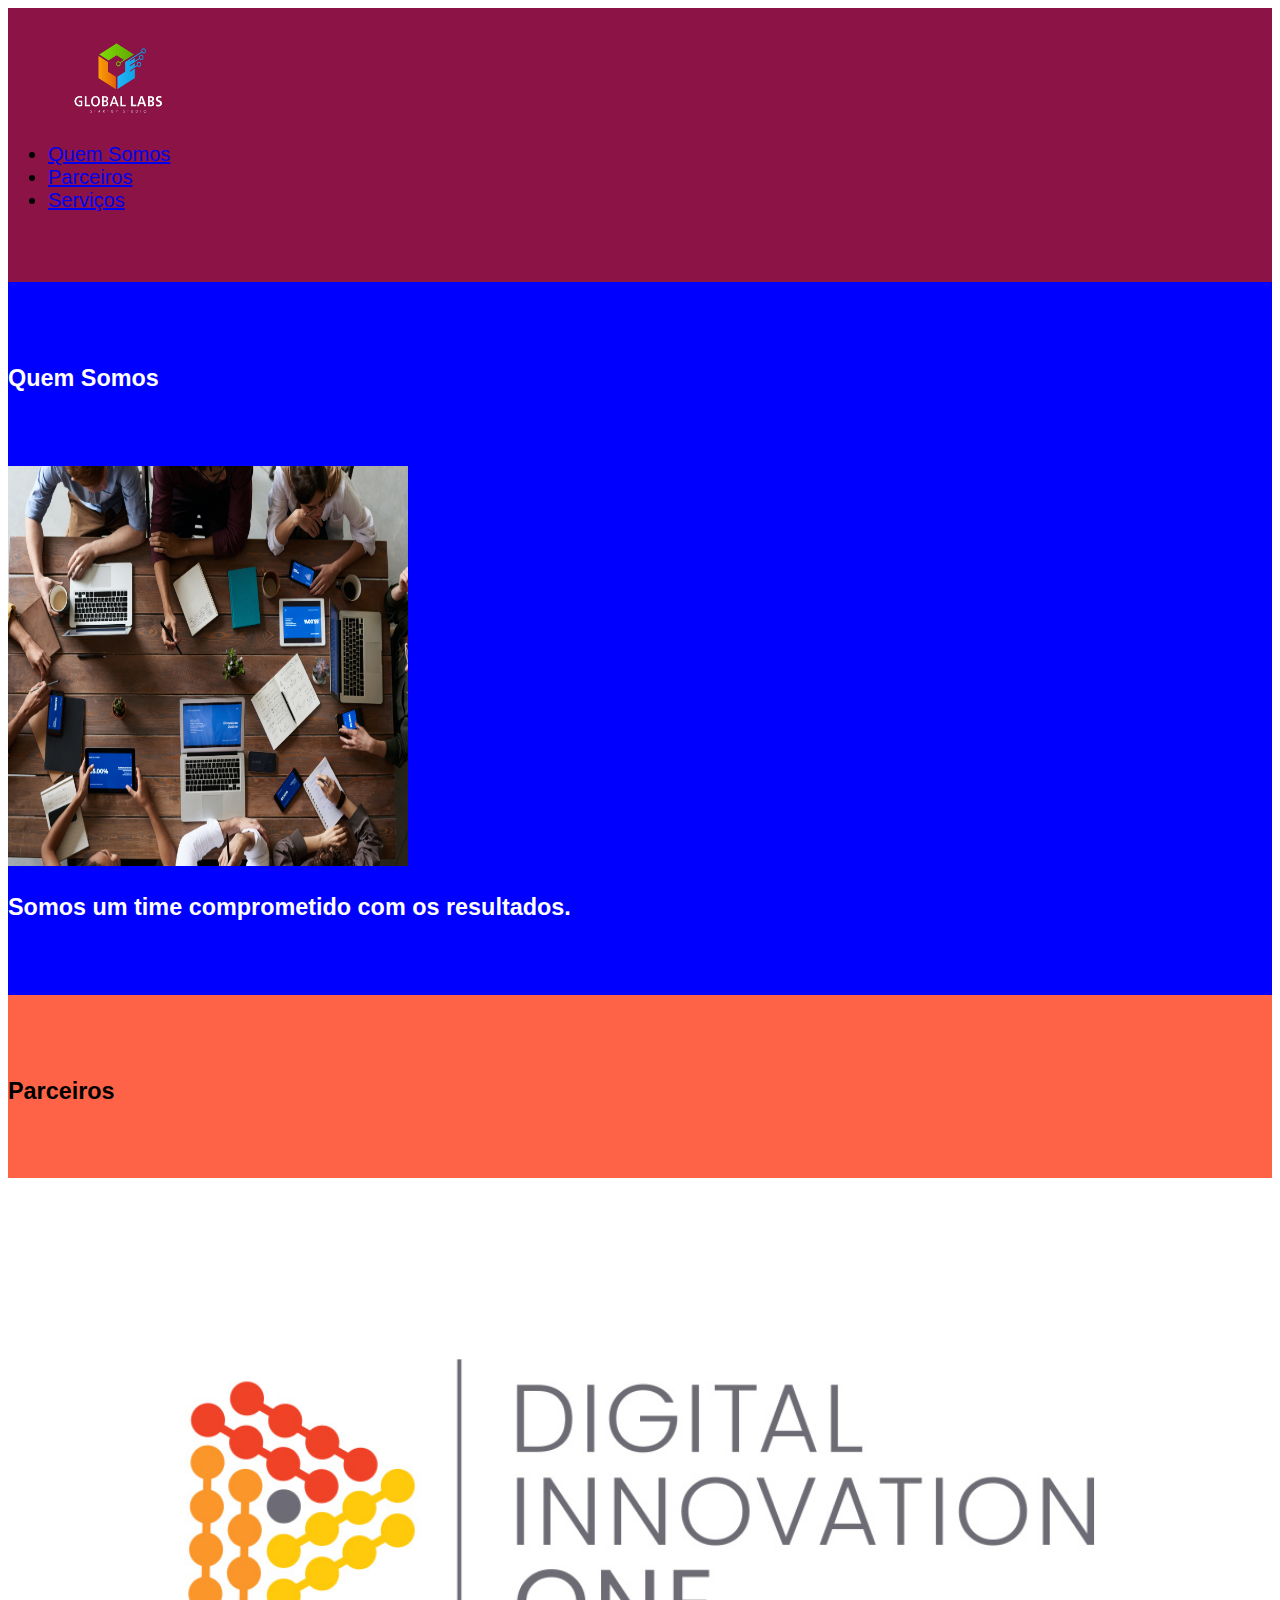
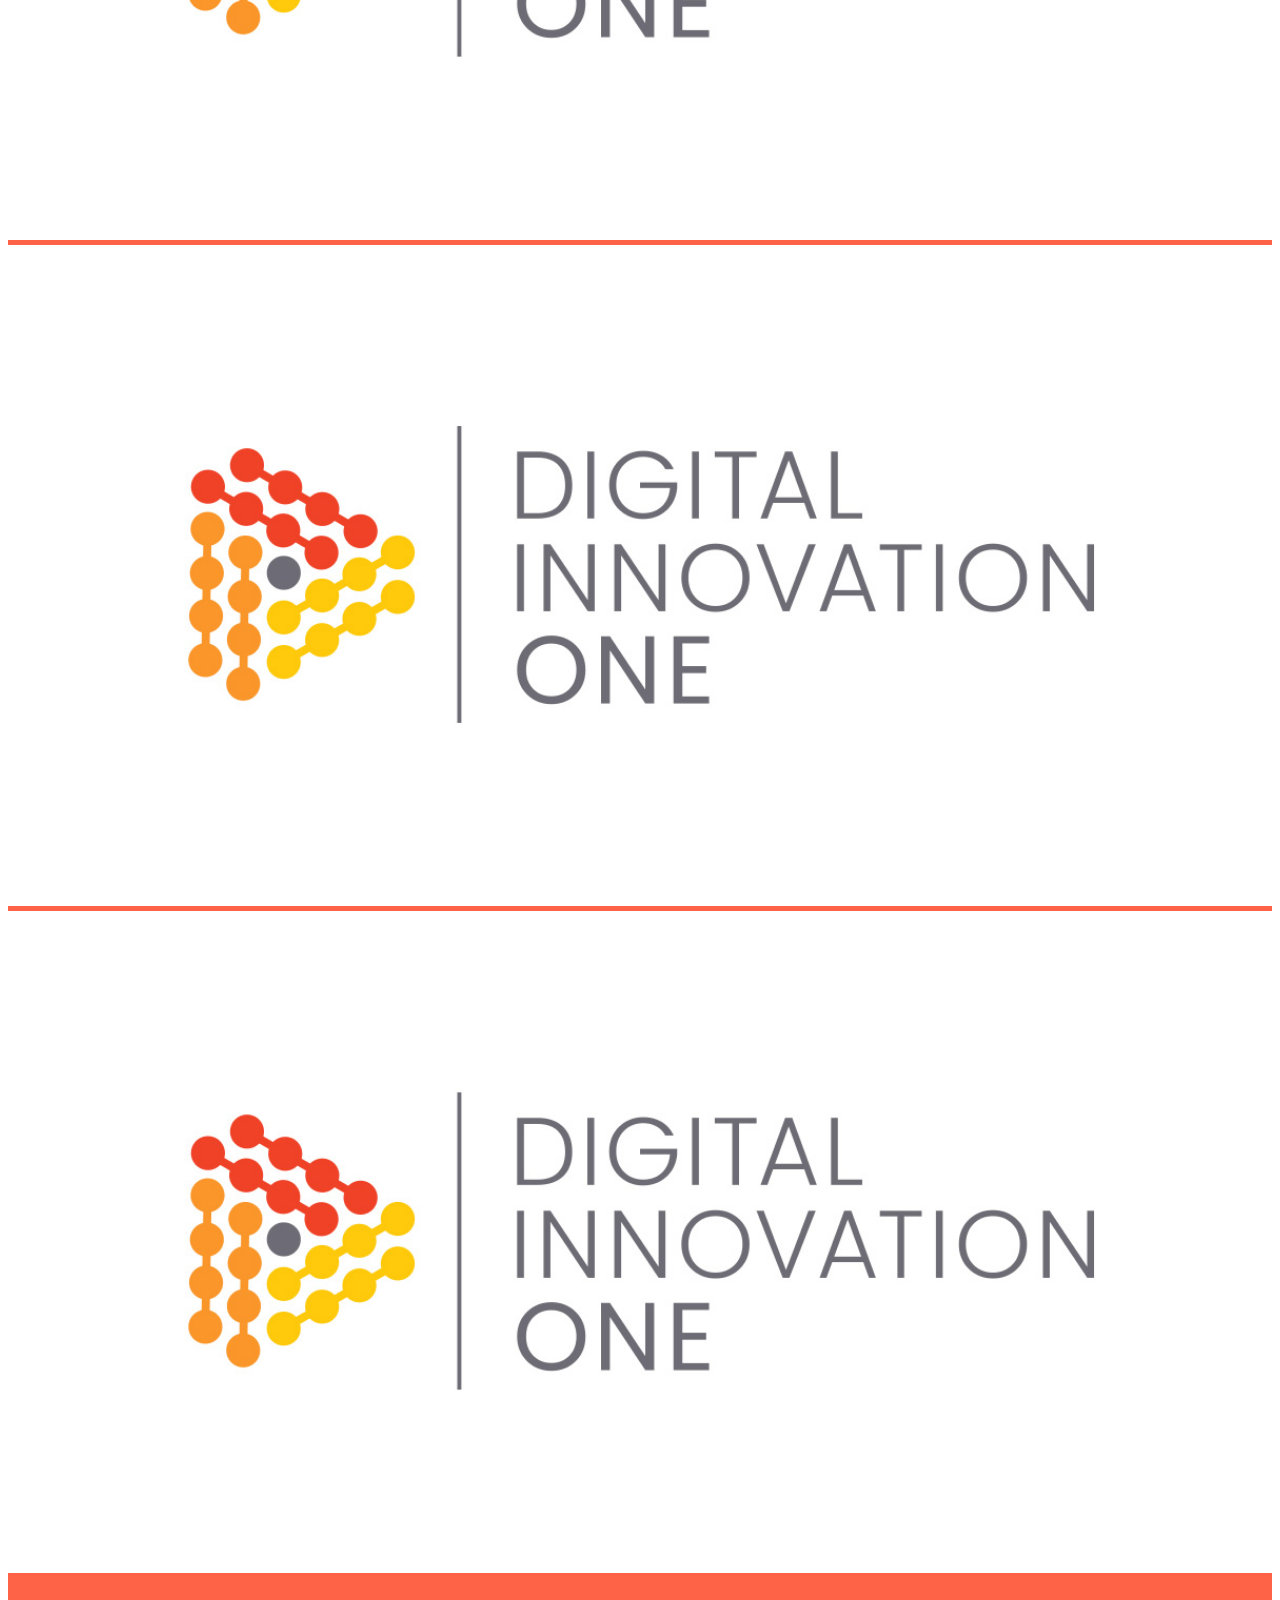
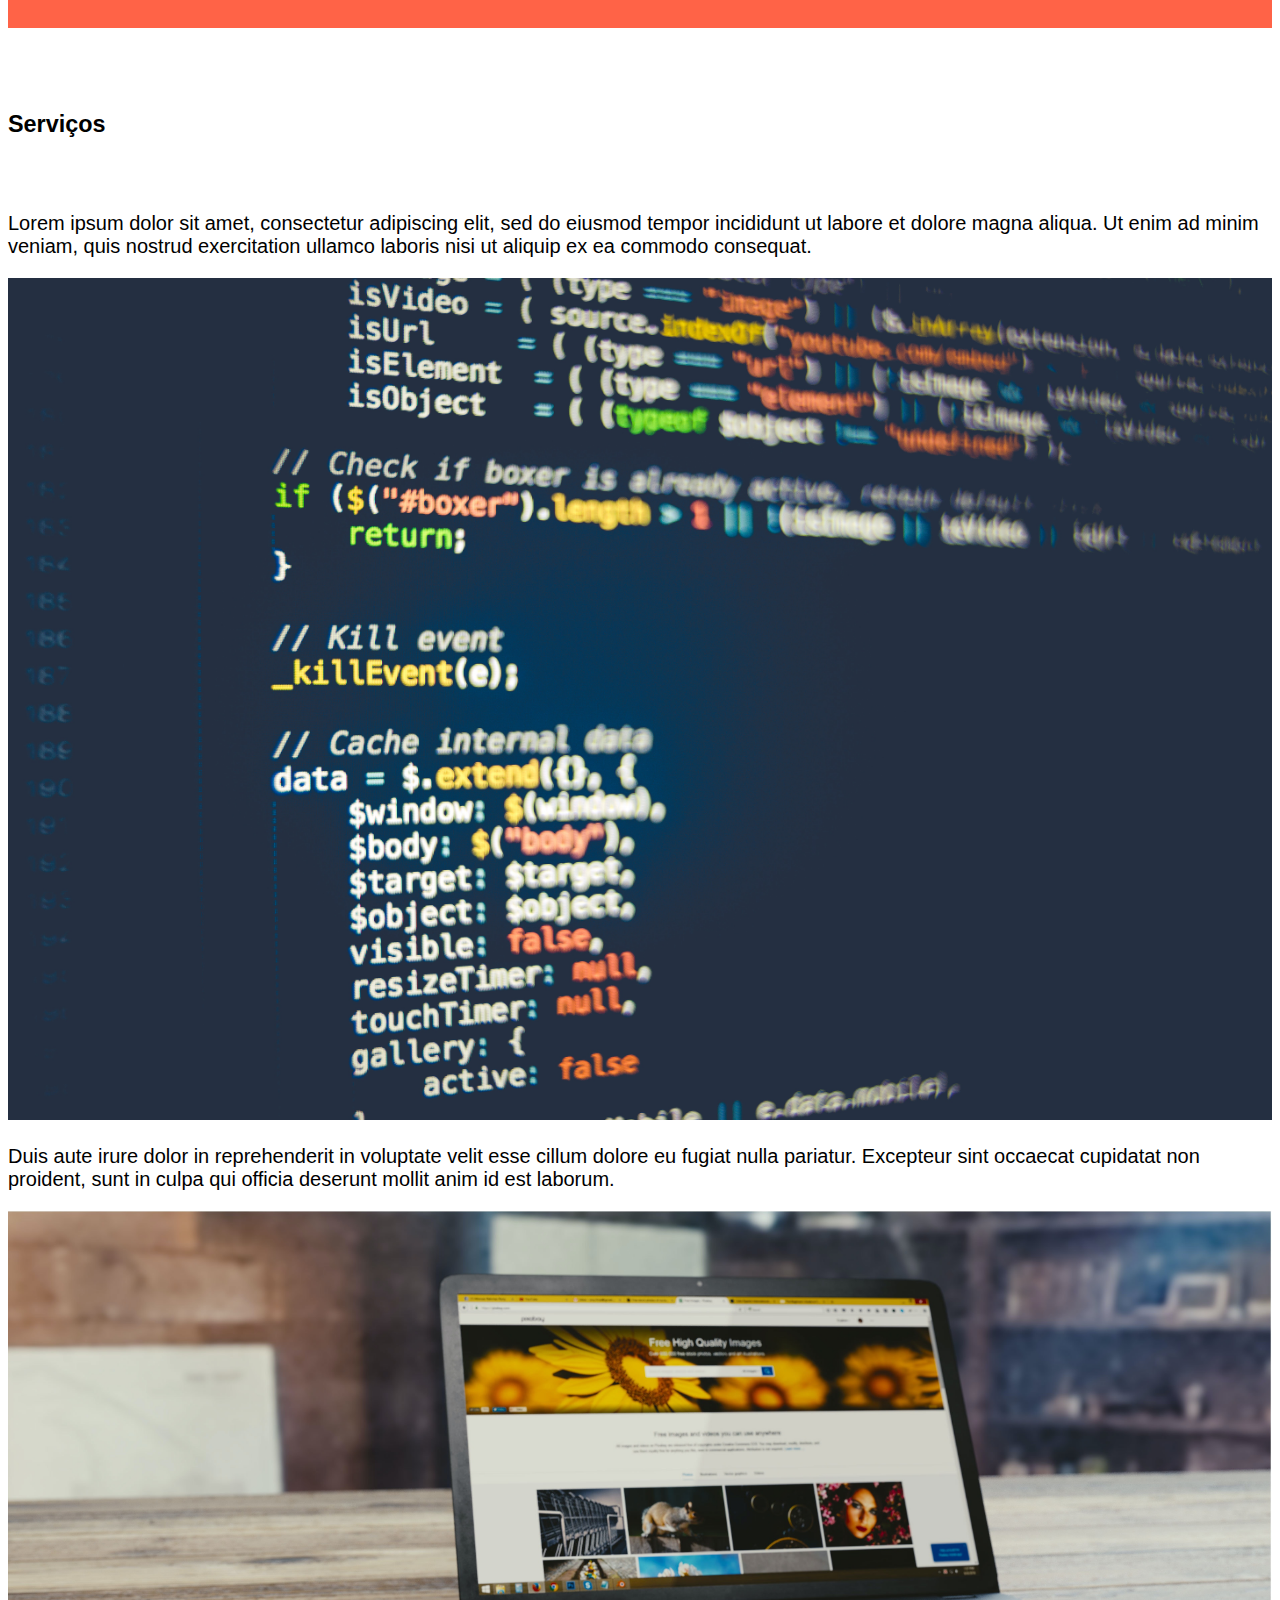
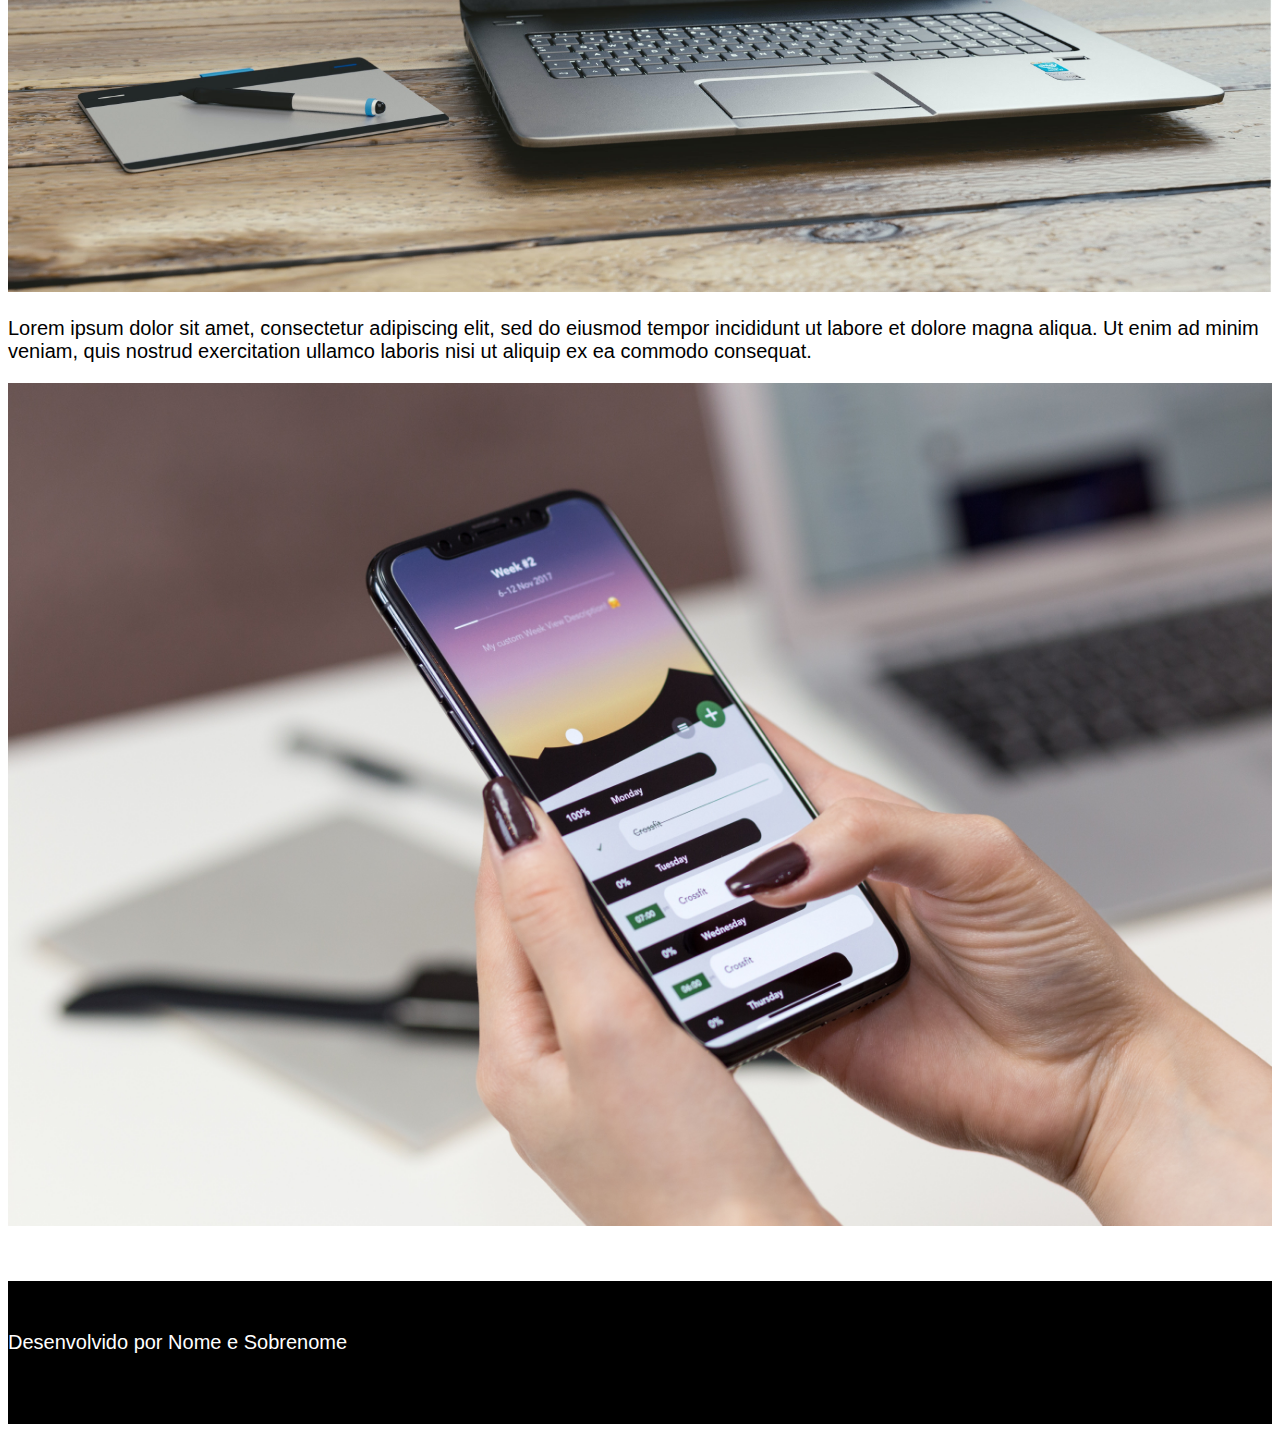
==== introducao-bootstrap/index.html @ 807a9f1e "introducao ao bootstrap" ====
<!DOCTYPE html>
<html lang="pt-br">

<head>
    <meta charset="UTF-8">
    <link rel="stylesheet" type="text/css" href="bootstrap/css/bootstrap.min.css">
    <link rel="stylesheet" href="css/style.css">
    <title>Minha Página</title>
</head>

<body>
    <nav class="navbar navbar-expand-lg navbar-light bg-light margin">
        <a class="navbar-brand" href="#">
            <img src="img/GLStudio.png" width="220" height="80" alt="">
        </a>
        <div class="collapse navbar-collapse">
            <ul class="navbar-nav">
                <li class="nav-item">
                    <a class="nav-link" href="#quemsomos">Quem Somos</a>
                </li>
                <li class="nav-item">
                    <a class="nav-link" href="#parceiros">Parceiros</a>
                </li>
                <li class="nav-item">
                    <a class="nav-link" href="#servicos">Serviços</a>
                </li>
            </ul>
        </div>
    </nav>

    <section id="quemsomos">
        <div class="container-fluid quem-somos text-center margin">
            <h3 class="margin">Quem Somos</h3>
            <img class="rounded-circle" src="img/pexels-fauxels-3183150.jpg" width="400px" height="400px" alt="">
            <h3>Somos um time comprometido com os resultados.</h3>
        </div>
    </section>

    <section id="parceiros">
        <div class="container-fluid text-center margin parceiros">
            <h3 class="margin">Parceiros</h3>
            <div class="container">
                <div class="row">
                    <div class="col-lg-4">
                        <img src="img/cover_dio.jpg" width="100%" alt="">
                    </div>
                    <div class="col-lg-4">
                        <img src="img/cover_dio.jpg" width="100%" alt="">
                    </div>
                    <div class="col-lg-4">
                        <img src="img/cover_dio.jpg" width="100%" alt="">
                    </div>
                </div>
            </div>
        </div>
    </section>

    <section id="servicos">
        <div class="container-fluid text-center margin servicos">
            <h3 class="margin">Serviços</h3>
            <div class="container">
                <div class="row">
                    <div class="col-lg-4">
                        <p>
                            Lorem ipsum dolor sit amet, consectetur adipiscing elit, sed do eiusmod tempor incididunt ut labore et dolore magna aliqua. Ut enim ad minim veniam, quis nostrud exercitation ullamco laboris nisi ut aliquip ex ea commodo consequat.
                        </p>
                        <img src="img/pexels-markus-spiske-360591.jpg" width="100%" alt="">
                    </div>
                    <div class="col-lg-4">
                        <p>
                            Duis aute irure dolor in reprehenderit in voluptate velit esse cillum dolore eu fugiat nulla pariatur. Excepteur sint occaecat cupidatat non proident, sunt in culpa qui officia deserunt mollit anim id est laborum.
                        </p>
                        <img src="img/pexels-monoar-rahman-109371.jpg" width="100%" alt="">
                    </div>
                    <div class="col-lg-4">
                        <p>
                            Lorem ipsum dolor sit amet, consectetur adipiscing elit, sed do eiusmod tempor incididunt ut labore et dolore magna aliqua. Ut enim ad minim veniam, quis nostrud exercitation ullamco laboris nisi ut aliquip ex ea commodo consequat.
                        </p>
                        <img src="img/pexels-freestocksorg-892757.jpg" width="100%" alt="">
                    </div>
                </div>
            </div>

        </div>
    </section>

    <footer class="container-fluid text-center margin bg-footer">
        <p>Desenvolvido por Nome e Sobrenome</p>
    </footer>



</body>

</html>
---- introducao-bootstrap/css/style.css ----
body {
    font: 20px Arial, sans-serif;
}

.navbar {
    background-color: #8b1345 !important;
}

.quem-somos {
    background-color: blue;
    color: white;
}

.margin {
    padding-bottom: 50px;
    padding-top: 30px;
}

.parceiros {
    background-color: tomato;
}

.bg-footer {
    background-color: black;
    color: white;
}
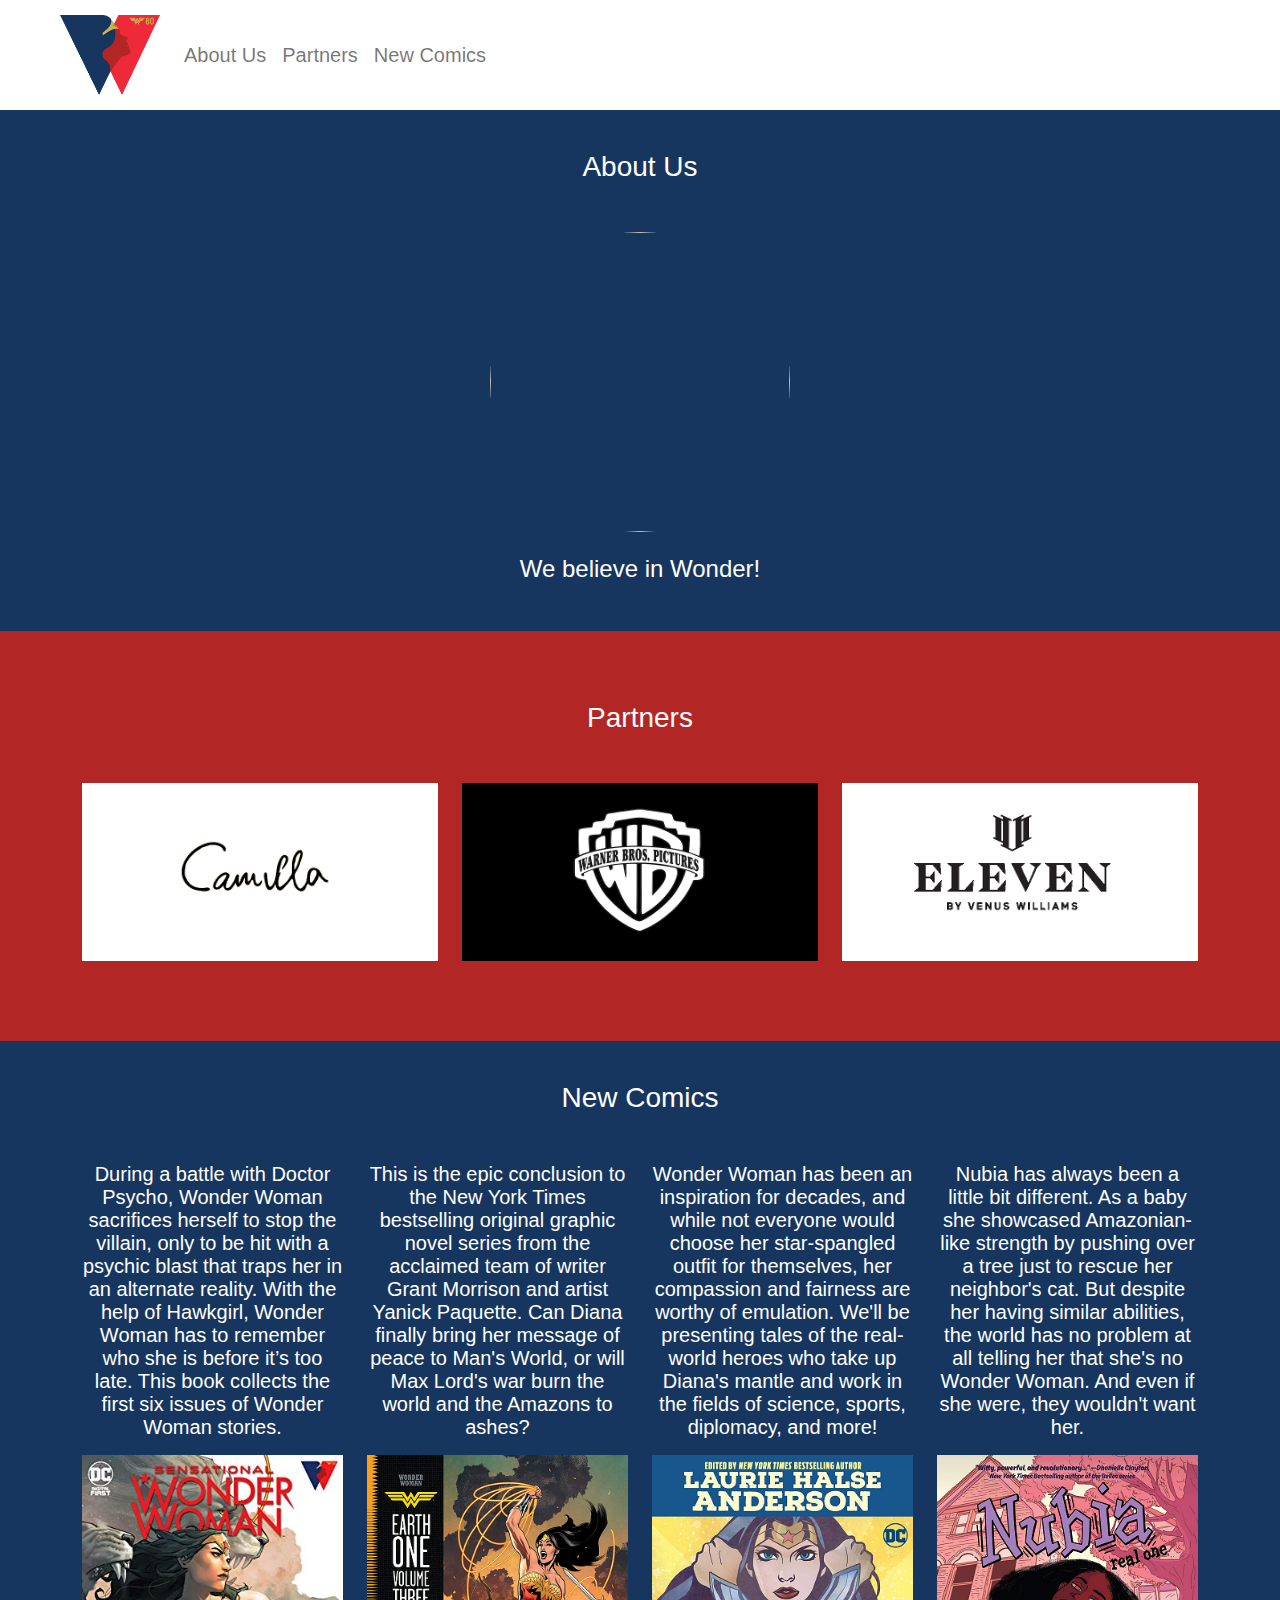
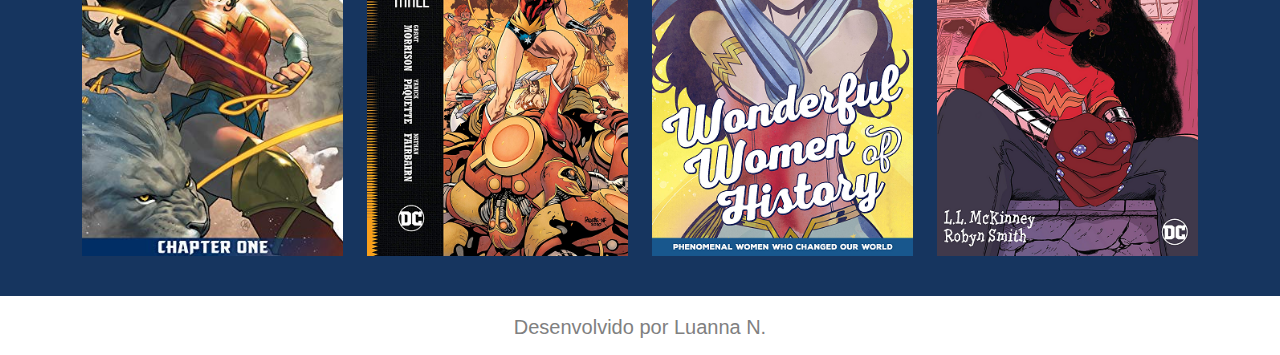
==== commit 8a606d3e: "criacao de pagina wonder woman usando bootstrap" ====
--- a/introducao-bootstrap/index.html
+++ b/introducao-bootstrap/index.html
@@ -5,24 +5,24 @@
     <meta charset="UTF-8">
     <link rel="stylesheet" type="text/css" href="bootstrap/css/bootstrap.min.css">
     <link rel="stylesheet" href="css/style.css">
-    <title>Minha Página</title>
+    <title>Believe In Wonder</title>
 </head>
 
 <body>
     <nav class="navbar navbar-expand-lg navbar-light bg-light margin">
         <a class="navbar-brand" href="#">
-            <img src="img/GLStudio.png" width="220" height="80" alt="">
+            <img src="img/logo.png" width="100" height="80" alt="">
         </a>
         <div class="collapse navbar-collapse">
             <ul class="navbar-nav">
                 <li class="nav-item">
-                    <a class="nav-link" href="#quemsomos">Quem Somos</a>
+                    <a class="nav-link" href="#quemsomos">About Us</a>
                 </li>
                 <li class="nav-item">
-                    <a class="nav-link" href="#parceiros">Parceiros</a>
+                    <a class="nav-link" href="#parceiros">Partners</a>
                 </li>
                 <li class="nav-item">
-                    <a class="nav-link" href="#servicos">Serviços</a>
+                    <a class="nav-link" href="#servicos">New Comics</a>
                 </li>
             </ul>
         </div>
@@ -30,25 +30,33 @@
 
     <section id="quemsomos">
         <div class="container-fluid quem-somos text-center margin">
-            <h3 class="margin">Quem Somos</h3>
-            <img class="rounded-circle" src="img/pexels-fauxels-3183150.jpg" width="400px" height="400px" alt="">
-            <h3>Somos um time comprometido com os resultados.</h3>
+            <h3 class="margin">About Us</h3>
+            <img class="rounded-circle" src="img/quem-somos.png" width="300px" height="300px" alt="">
+            </br>
+            </br>
+            <h4>We believe in Wonder!</h4>
         </div>
     </section>
 
     <section id="parceiros">
         <div class="container-fluid text-center margin parceiros">
-            <h3 class="margin">Parceiros</h3>
+            <h3 class="margin">Partners</h3>
             <div class="container">
                 <div class="row">
                     <div class="col-lg-4">
-                        <img src="img/cover_dio.jpg" width="100%" alt="">
+                        <a href="https://camilla.com/search/?q=Wonder%20Woman">
+                            <img src="img/logo_camilla.png" width="100%" alt="">
+                        </a>
                     </div>
                     <div class="col-lg-4">
-                        <img src="img/cover_dio.jpg" width="100%" alt="">
+                        <a href="https://www.warnerbros.com/movies/wonder-woman-1984#gallery">
+                            <img src="img/logo_warner.png" width="100%" alt="">
+                        </a>
                     </div>
                     <div class="col-lg-4">
-                        <img src="img/cover_dio.jpg" width="100%" alt="">
+                        <a href="https://elevenbyvenuswilliams.com/pages/wonderwoman">
+                            <img src="img/logo_eleven.png" width="100%" alt="">
+                        </a>
                     </div>
                 </div>
             </div>
@@ -57,26 +65,50 @@
 
     <section id="servicos">
         <div class="container-fluid text-center margin servicos">
-            <h3 class="margin">Serviços</h3>
+            <h3 class="margin">New Comics</h3>
             <div class="container">
                 <div class="row">
-                    <div class="col-lg-4">
+                    <div class="col-lg-3">
                         <p>
-                            Lorem ipsum dolor sit amet, consectetur adipiscing elit, sed do eiusmod tempor incididunt ut labore et dolore magna aliqua. Ut enim ad minim veniam, quis nostrud exercitation ullamco laboris nisi ut aliquip ex ea commodo consequat.
+                            During a battle with Doctor Psycho, Wonder Woman sacrifices herself to stop the villain, only to be hit with a psychic blast that traps her in an alternate reality. With the help of Hawkgirl, Wonder Woman has to remember who she is before it’s too late.
+                            This book collects the first six issues of Wonder Woman stories.
                         </p>
-                        <img src="img/pexels-markus-spiske-360591.jpg" width="100%" alt="">
+                        <a href="https://www.amazon.com/gp/product/B08R58X8XF?notRedirectToSDP=1&ref_=dbs_mng_calw_0&storeType=ebooks">
+                            <img src="img/cover_sensational_comics.png" width="100%" alt="">
+                        </a>
+
                     </div>
-                    <div class="col-lg-4">
+                    <div class="col-lg-3">
                         <p>
-                            Duis aute irure dolor in reprehenderit in voluptate velit esse cillum dolore eu fugiat nulla pariatur. Excepteur sint occaecat cupidatat non proident, sunt in culpa qui officia deserunt mollit anim id est laborum.
+                            This is the epic conclusion to the New York Times bestselling original graphic novel series from the acclaimed team of writer Grant Morrison and artist Yanick Paquette. Can Diana finally bring her message of peace to Man's World, or will Max Lord's war
+                            burn the world and the Amazons to ashes?
                         </p>
-                        <img src="img/pexels-monoar-rahman-109371.jpg" width="100%" alt="">
+
+                        <a href="https://www.amazon.com.br/Wonder-Woman-Earth-One-Vol/dp/1779502079">
+                            <img src="img/cover_earth_one_volume3.png" width="100%" alt="">
+                        </a>
+
                     </div>
-                    <div class="col-lg-4">
+                    <div class="col-lg-3">
                         <p>
-                            Lorem ipsum dolor sit amet, consectetur adipiscing elit, sed do eiusmod tempor incididunt ut labore et dolore magna aliqua. Ut enim ad minim veniam, quis nostrud exercitation ullamco laboris nisi ut aliquip ex ea commodo consequat.
+                            Wonder Woman has been an inspiration for decades, and while not everyone would choose her star-spangled outfit for themselves, her compassion and fairness are worthy of emulation. We'll be presenting tales of the real-world heroes who take up Diana's
+                            mantle and work in the fields of science, sports, diplomacy, and more!
                         </p>
-                        <img src="img/pexels-freestocksorg-892757.jpg" width="100%" alt="">
+                        <a href="https://www.amazon.com.br/Wonder-Women-History-Laurie-Anderson/dp/1779503784">
+                            <img src="img/cover_wonderful_woman_history.png" width="100%" alt="">
+                        </a>
+
+                    </div>
+                    <div class="col-lg-3">
+                        <p>
+                            Nubia has always been a little bit different. As a baby she showcased Amazonian-like strength by pushing over a tree just to rescue her neighbor's cat. But despite her having similar abilities, the world has no problem at all telling her that she's no
+                            Wonder Woman. And even if she were, they wouldn't want her.
+                        </p>
+
+                        <a href="https://www.amazon.com.br/Nubia-Real-One-L-McKinney/dp/1401296408">
+                            <img src="img/cover_nubia.png" width="100%" alt="">
+                        </a>
+
                     </div>
                 </div>
             </div>
@@ -85,7 +117,7 @@
     </section>
 
     <footer class="container-fluid text-center margin bg-footer">
-        <p>Desenvolvido por Nome e Sobrenome</p>
+        <p>Desenvolvido por Luanna N.</p>
     </footer>
 
 
--- a/introducao-bootstrap/css/style.css
+++ b/introducao-bootstrap/css/style.css
@@ -3,24 +3,35 @@
 }
 
 .navbar {
-    background-color: #8b1345 !important;
+    background-color: #ffffff !important;
+    margin: 0 0 0 50px !important;
+    padding: 10px !important;
 }
 
 .quem-somos {
-    background-color: blue;
+    background-color: rgb(22, 53, 95);
     color: white;
 }
 
 .margin {
-    padding-bottom: 50px;
-    padding-top: 30px;
+    padding-bottom: 40px;
+    padding-top: 20px;
 }
 
 .parceiros {
-    background-color: tomato;
+    padding: 50px 0 80px 0;
+    background-color: rgb(178, 39, 37);
+    color: white;
+}
+
+.servicos {
+    background-color: rgb(22, 53, 95);
+    color: white;
 }
 
 .bg-footer {
-    background-color: black;
-    color: white;
+    background-color: #ffffff;
+    color: gray;
+    margin: 10px 0;
+    padding: 10px 0 0 0;
 }